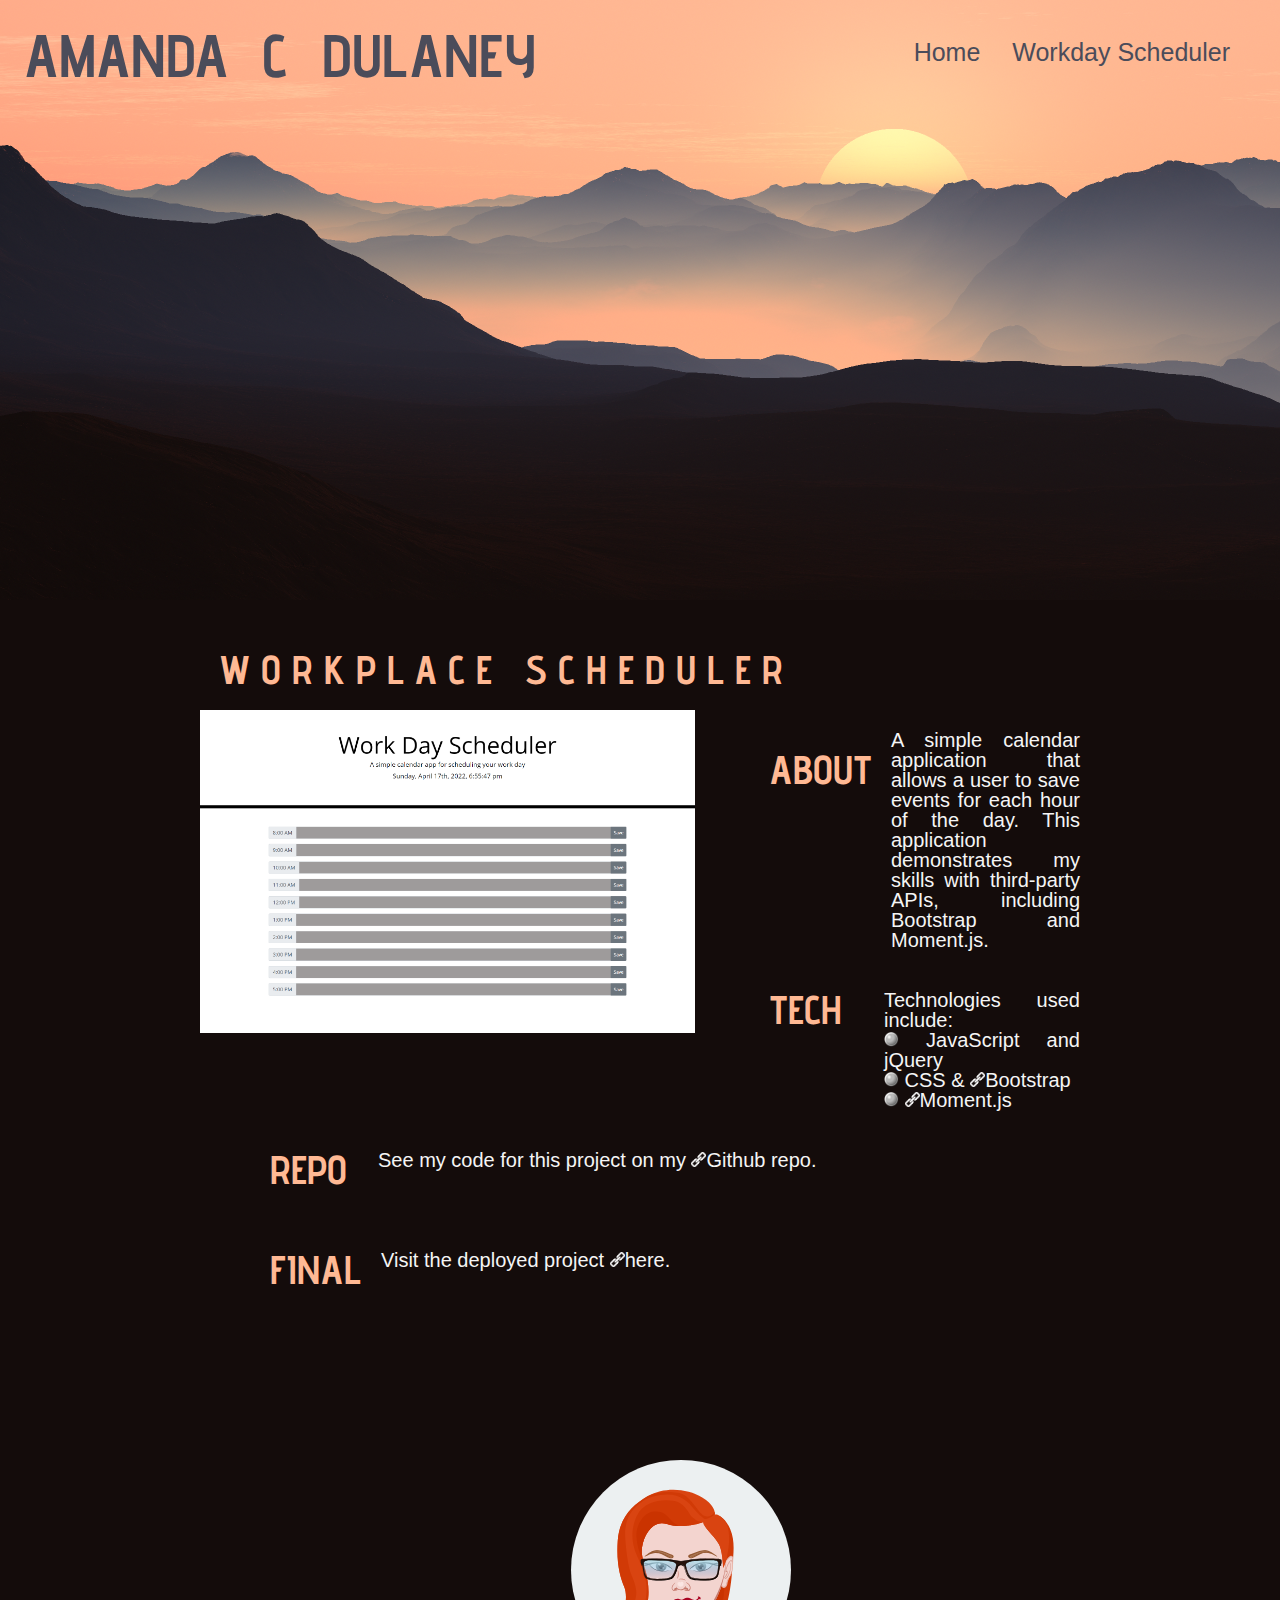
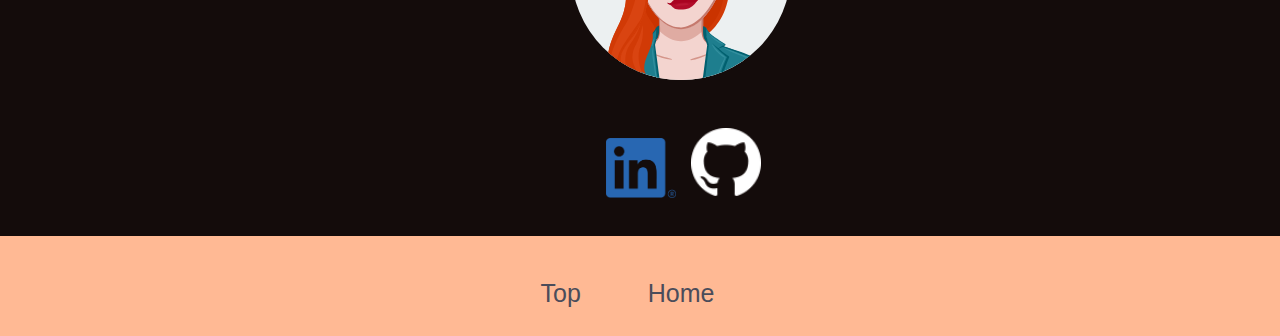
==== day-planner.html @ 68efb4f1 "added day planner and e-commerce pages" ====
<!DOCTYPE html>
<html lang="en">

<head>
    <meta charset="UTF-8" />
    <meta name="viewport" content="width=device-width, initial-scale=1.0" />
    <title>Amanda C. Dulaney - Portfolio</title>
    <link rel="stylesheet" href="./assets/css/reset.css" />
    <link rel="preconnect" href="https://fonts.googleapis.com">
    <link rel="preconnect" href="https://fonts.gstatic.com" crossorigin>
    <link href="https://fonts.googleapis.com/css2?family=Advent+Pro:wght@400;700&display=swap" rel="stylesheet">
    <link rel="stylesheet" href="./assets/css/style.css" />
    <script type="text/javascript" src="assets/js/script.js"></script>
</head>

<body>
    <header id="home" class="header" aria-label="A peachy mountain view.">
        <h1>
            AMANDA&nbsp;&nbsp;C&nbsp;&nbsp;DULANEY
        </h1>
        <nav aria-label="header navigation">
            <ul>
                <li><a href="index.html">Home</a></li>
                <li><a href="#scheduler">Workday Scheduler</a></li>
            </ul>
        </nav>
    </header>

    <main>
        <section id="scheduler" class="sectionbox">
            <h2>W&nbsp;O&nbsp;R&nbsp;K&nbsp;P&nbsp;L&nbsp;A&nbsp;C&nbsp;E &nbsp;&nbsp;S&nbsp;C&nbsp;H&nbsp;E&nbsp;D&nbsp;U&nbsp;L&nbsp;E&nbsp;R</h2>
            <div class="container1">
               <img src="assets/images/planner.png" alt="Website screenshot." class="imagehover" id="mostrecent2">
            </div>
            <div class="contactcontainer2">
                <h2>ABOUT</h2>
                <p>A simple calendar application that allows a user to save events for each hour of the day. This application demonstrates my skills with third-party APIs, including Bootstrap and Moment.js.</p>
            </div>
            <div class="contactcontainer2">
                <h2>TECH&nbsp;&nbsp;</h2>
                <p><br>Technologies used include:<br>
                    <img src="assets\images\bullet.png" class="link">&nbsp;JavaScript and jQuery<br>
                    <img src="assets\images\bullet.png" class="link">&nbsp;CSS & <img src="assets\images\link-icon.png"
                        class="link"><a href="https://getbootstrap.com/docs/5.1/getting-started/introduction/"
                        target="_blank">Bootstrap</a><br>
                    <img src="assets\images\bullet.png" class="link">&nbsp;<img src="assets\images\link-icon.png"
                        class="link"><a href="https://momentjs.com/"
                        target="_blank">Moment.js</a><br>
                </p>
            </div>
            <div class="contactcontainer2">
                <h2>REPO&nbsp;</h2>
                <p><br>See my code for this project on my <img src="assets\images\link-icon.png" class="link"><a
                        href="https://github.com/Quadrilateral0/Day-Planner" target="_blank">Github</a> repo.<br>
                </p>
            </div>
            <div class="contactcontainer2">
                <h2>FINAL</h2>
                <p><br>Visit the deployed project <img src="assets\images\link-icon.png" class="link"><a
                        href="https://quadrilateral0.github.io/Day-Planner/" target="_blank">here.</a><br>
                </p>
            </div>
        </section>
        <section class="sectionbox">
            <div id="icon-container2" class="center">
                <figure id="avatar">
                    &nbsp;&nbsp;&nbsp;&nbsp;&nbsp;&nbsp;&nbsp;&nbsp;&nbsp;&nbsp;&nbsp;&nbsp;&nbsp;&nbsp;&nbsp;&nbsp;&nbsp;&nbsp;&nbsp;&nbsp;&nbsp;&nbsp;&nbsp;&nbsp;
                    <img src="assets/images/amanda-avatar.svg" alt="Avatar of Amanda.">
                </figure>
                <div id="icons">
                    &nbsp;&nbsp;&nbsp;&nbsp;&nbsp;&nbsp;&nbsp;&nbsp;&nbsp;&nbsp;&nbsp;&nbsp;&nbsp;&nbsp;&nbsp;&nbsp;&nbsp;&nbsp;&nbsp;&nbsp;&nbsp;&nbsp;&nbsp;&nbsp;
                    <a href="https://www.linkedin.com/in/amandacdulaney/" target="_blank"><img
                            src="assets/images/LI-In-Bug.png" alt="LinkedIn."></a>
                    <a href="https://github.com/Quadrilateral0" target="_blank"><img
                            src="assets/images/GitHub-Mark-Light-64px.png" alt="GitHub."></a>
                </div>
            </div>
        </section>
    </main>

    <footer class="footer">
        <nav aria-label="footer navigation">
            <ul>
                <li><a href="#home">Top</a></li>
                <li><a href="index.html">Home</a></li>
            </ul>
        </nav>
    </footer>
</body>

</html>
---- assets/css/style.css ----
:root {
    --moon: rgb(75, 76, 90);
    --peach: rgb(255, 185, 148);
    --coal: rgb(20, 12, 11);
}

* {
    box-sizing: border-box;
    scroll-behavior: smooth;
  }

body {
    background-color: var(--coal);
}

a {
    color: whitesmoke;
    text-decoration: none;
}

p {
    color: whitesmoke;
    font-size: 20px;
    font-family: Calibri, 'Trebuchet MS', sans-serif;
    font-weight: lighter;
    text-align: justify;
}

h2 {
    font-family: 'Advent Pro', 'Gill Sans', 'Gill Sans MT', Calibri, 'Trebuchet MS', sans-serif;
    margin: 20px;
    font-size: 40px;
    color: var(--peach);
}

figure img {
    width: 300px;
    height: auto;
    border-radius: 50%;
    padding: 40px;
}

form {
    max-width: 400px;
}

form p {
    margin: 3% 0;
}

button {
    padding: 2% 2%;
    color: whitesmoke;
    background-color: var(--moon);
    border: none;
    outline: none;
    cursor: pointer;
}

textarea {
    width: 400px;
    height: 200px;
}

footer {
    background-color: var(--peach);
}


.header {
    padding: 25px;
    font-family: 'Advent Pro', 'Gill Sans', 'Gill Sans MT', Calibri, 'Trebuchet MS', sans-serif;
    background-image: url("../images/stock-photo-mountains.png");
    min-height: 600px;
    width: 100%;
    background-size: cover;
    background-position: center;
    color: var(--moon);
}

.header h1 {
    display: inline-block;
    font-size: 60px;
}

.header nav {
    padding-top: 15px;
    margin-right: 25px;
    float: right;
    font-family: 'Gill Sans', 'Gill Sans MT', Calibri, 'Trebuchet MS', sans-serif;
    font-size: 25px;
}

.header nav ul {
    list-style-type: none;
}

.header nav ul li {
    display: inline-block;
    margin-left: 25px;
}

.header nav ul li a {
    color: var(--moon)
}

.sectionbox {
    padding: 30px 200px;
}

.center {
    display: flex;
    justify-content: center;
}

@media (max-width: 800px) {
    .sectionbox {
      padding: 30px 100px;
    }
}

.row {
    display: flex;
    flex-direction: row;
    flex-wrap: wrap;
}

.row img {
    height: 200px;
    width: 300px;
    padding: 5px 5px;
  }

.imagehover:hover {
    border: whitesmoke solid 3px;
    padding: 5px;
    background-color: black;
}

.container1 {
    position: relative;
    float: left;
  }

.container2 {
    position: relative;
    display: inline-block;
  }

.text-block1 {
    position: absolute;
    bottom: 20px;
    right: 20px;
    background-color: var(--coal);
    color: white;
    opacity: .8;
    text-align: center;
    font-size: 30px;
    font-family: Calibri, 'Trebuchet MS', sans-serif;
    padding: 50px;
}

.text-block2 {
    position: absolute;
    bottom: 20px;
    right: 20px;
    background-color: var(--coal);
    color: white;
    opacity: .8;
    text-align: center;
    font-family: 'Gill Sans', 'Gill Sans MT', Calibri, 'Trebuchet MS', sans-serif;
    padding: 20px;
}

#mostrecent {
    position: relative;
    width: 500px;
    height: 605px;
    padding-right: 5px;
    padding-bottom: 5px;
}

#mostrecent2 {
    position: relative;
    width: 500px;
    padding-right: 5px;
    padding-bottom: 5px;
}

@media screen and (max-width: 800px) {
    #mostrecent {
      width: 100%;
    }
}

#resume {
    font-size: 20px;
    font-family: Calibri, 'Trebuchet MS', sans-serif;
    font-weight: lighter;
    color: whitesmoke;
    text-align: justify;
}

#contact  {
    font-size: 20px;
    font-family: Calibri, 'Trebuchet MS', sans-serif;
    font-weight: lighter;
    color: whitesmoke;
    text-align: justify;
}

.contactcontainer {
    display: flex;
    flex-direction: row;
}

.contactcontainer2 {
    display: flex;
    flex-direction: row;
    padding-left: 50px;
    padding-top: 20px;
}

@media screen and (max-width: 800px) {
    #contactcontainer {
      flex-direction: column;
    }
}

#icons {
    display: inline-block;
    padding-left: 70px;
}

#icons img {
    width: 80px;
    height: auto;
    padding: 5px;
}

#icon-container {
    display: block;
    margin-left: auto;
    margin-right: auto;
    width: 50%;
}

#icon-container2 {
    display: block;
    margin-left: auto;
    margin-right: auto;
    width: 50%;
    padding-top: 50px;
}
.link {
    max-width: 15px;
}

.footer nav {
    padding-top: 15px;
    margin-right: 25px;
    text-align: center;
    font-family: 'Gill Sans', 'Gill Sans MT', Calibri, 'Trebuchet MS', sans-serif;
    font-size: 25px;
}

.footer nav ul {
    list-style-type: none;
}

.footer nav ul li {
    display: inline-block;
    margin: 30px;
}

.footer nav ul li a {
    color: var(--moon)
}
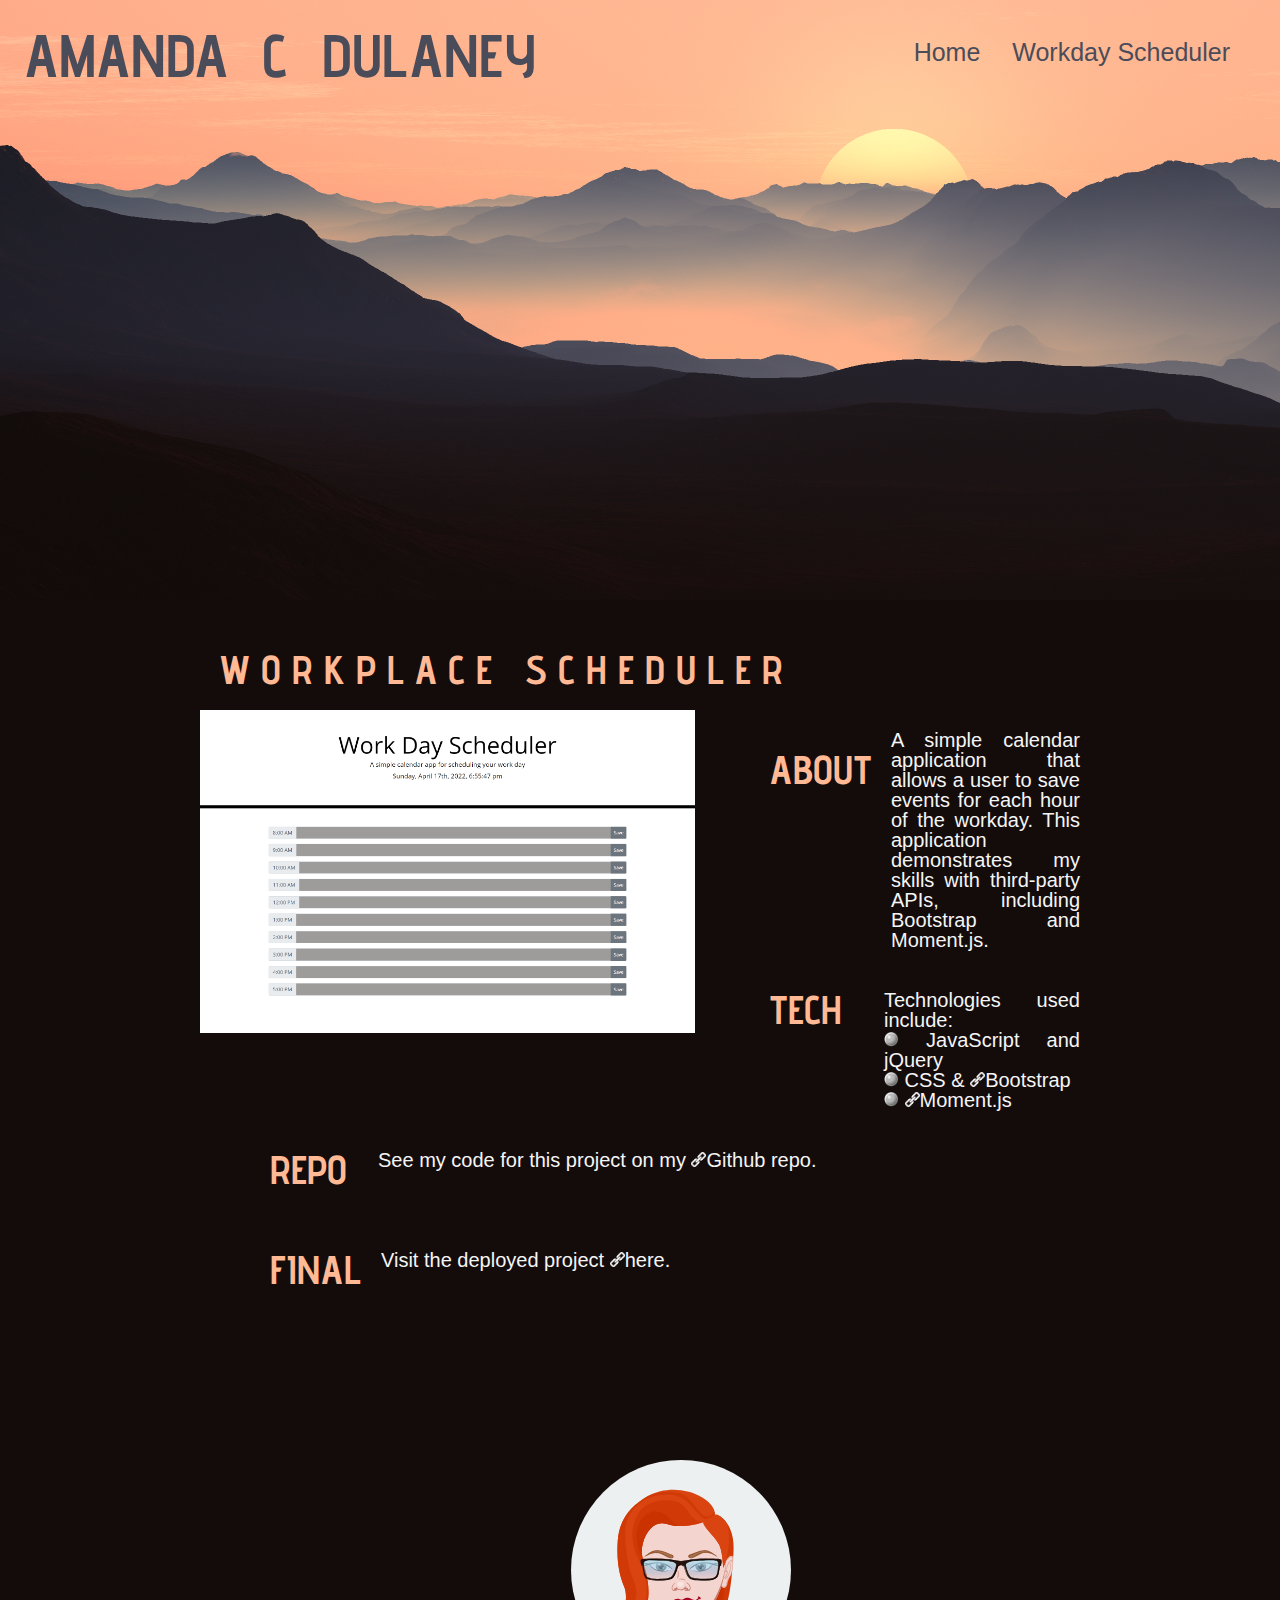
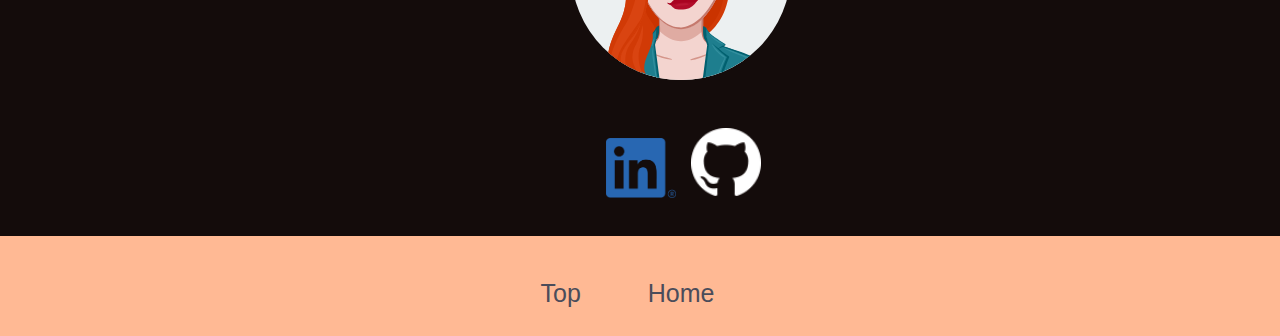
==== commit 6cd9ceb6: "added readme page" ====
--- a/day-planner.html
+++ b/day-planner.html
@@ -34,7 +34,7 @@
             </div>
             <div class="contactcontainer2">
                 <h2>ABOUT</h2>
-                <p>A simple calendar application that allows a user to save events for each hour of the day. This application demonstrates my skills with third-party APIs, including Bootstrap and Moment.js.</p>
+                <p>A simple calendar application that allows a user to save events for each hour of the workday. This application demonstrates my skills with third-party APIs, including Bootstrap and Moment.js.</p>
             </div>
             <div class="contactcontainer2">
                 <h2>TECH&nbsp;&nbsp;</h2>
